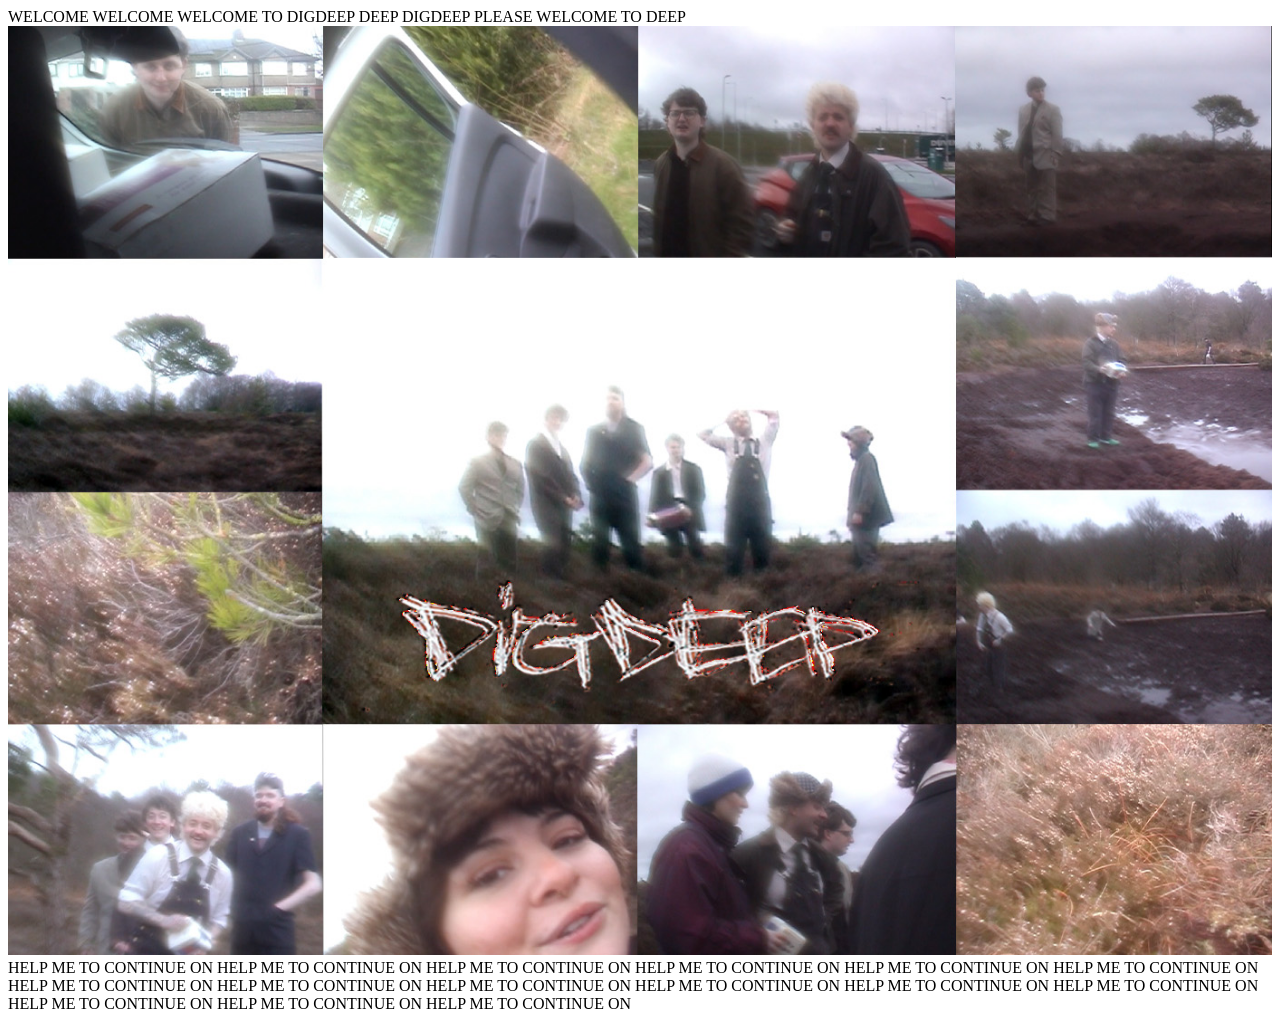
==== index.html @ 54b3387f "Update index.html" ====
<!DOCTYPE html>
<html>
<meta name="viewport" content="width=device-width, initial-scale=1.0" data-next-head="">
<link rel="stylesheet" href="css/style.css">
<head>
    <title>Digdeep band></title>
    <a>WELCOME WELCOME WELCOME TO DIGDEEP DEEP DIGDEEP PLEASE WELCOME TO DEEP</a>
</head>

<body>
    <div class="container">
        <img src="digdeep/images/DIGDEEPSQUARES.jpg" alt="test " style="width:100%;">
        <div class="centered">HELP ME TO CONTINUE ON
            HELP ME TO CONTINUE ON HELP ME TO CONTINUE ON HELP ME TO CONTINUE ON
            HELP ME TO CONTINUE ON
            HELP ME TO CONTINUE ON
            HELP ME TO CONTINUE ON
            HELP ME TO CONTINUE ON
            HELP ME TO CONTINUE ON
            HELP ME TO CONTINUE ON
            HELP ME TO CONTINUE ON
            HELP ME TO CONTINUE ON
            HELP ME TO CONTINUE ON
            HELP ME TO CONTINUE ON
            HELP ME TO CONTINUE ON
            
        </div>
    </div>
</body>

</html>
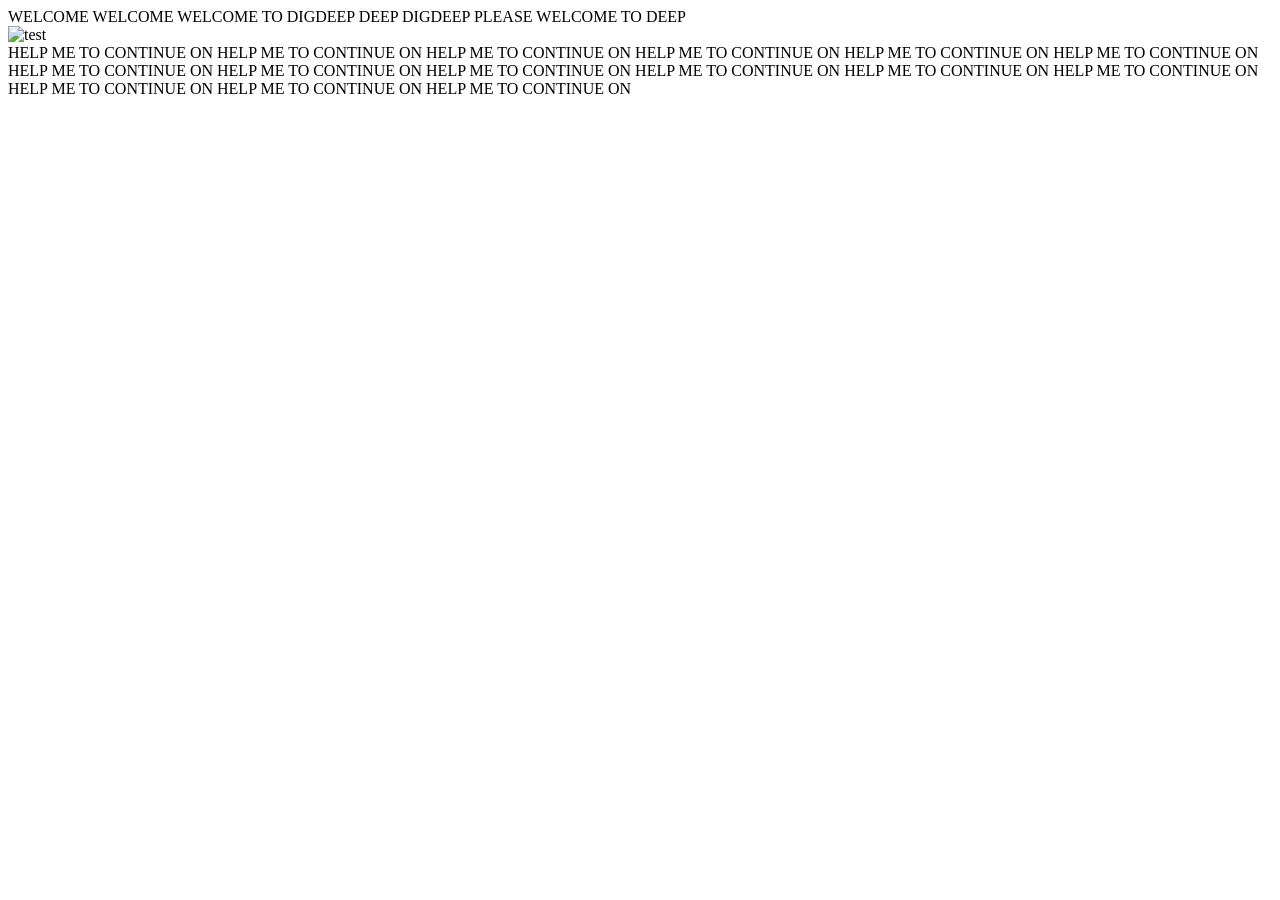
==== commit 7fe899f9: "Update index.html" ====
--- a/index.html
+++ b/index.html
@@ -9,7 +9,7 @@
 
 <body>
     <div class="container">
-        <img src="digdeep/images/DIGDEEPSQUARES.jpg" alt="test " style="width:100%;">
+        <img src="digdeep/images/DIGDEEPSQUARES" alt="test " style="width:100;">
         <div class="centered">HELP ME TO CONTINUE ON
             HELP ME TO CONTINUE ON HELP ME TO CONTINUE ON HELP ME TO CONTINUE ON
             HELP ME TO CONTINUE ON
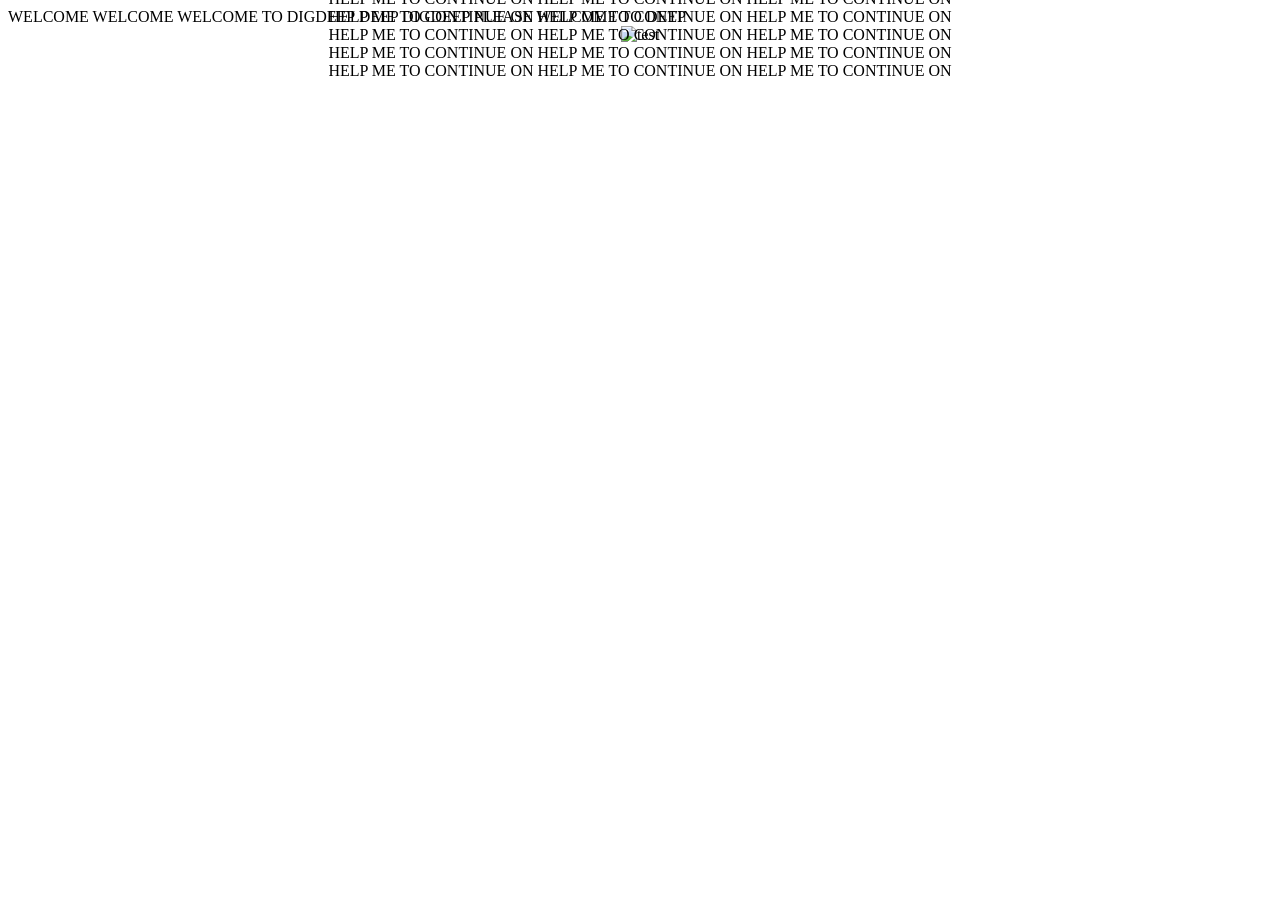
==== commit 62bbb104: "Update index.html" ====
--- a/index.html
+++ b/index.html
@@ -1,7 +1,7 @@
 <!DOCTYPE html>
 <html>
 <meta name="viewport" content="width=device-width, initial-scale=1.0" data-next-head="">
-<link rel="stylesheet" href="css/style.css">
+<link rel="stylesheet" href="digdeep/css/style.css">
 <head>
     <title>Digdeep band></title>
     <a>WELCOME WELCOME WELCOME TO DIGDEEP DEEP DIGDEEP PLEASE WELCOME TO DEEP</a>
--- a/digdeep/css/style.css
+++ b/digdeep/css/style.css
@@ -0,0 +1,14 @@
+
+.container {
+  position: relative;
+  text-align: center;
+  color: black;
+}
+
+.centered {
+  position: absolute;
+  top: 50%;
+  left: 50%;
+  transform: translate(-50%, -50%);
+}
+
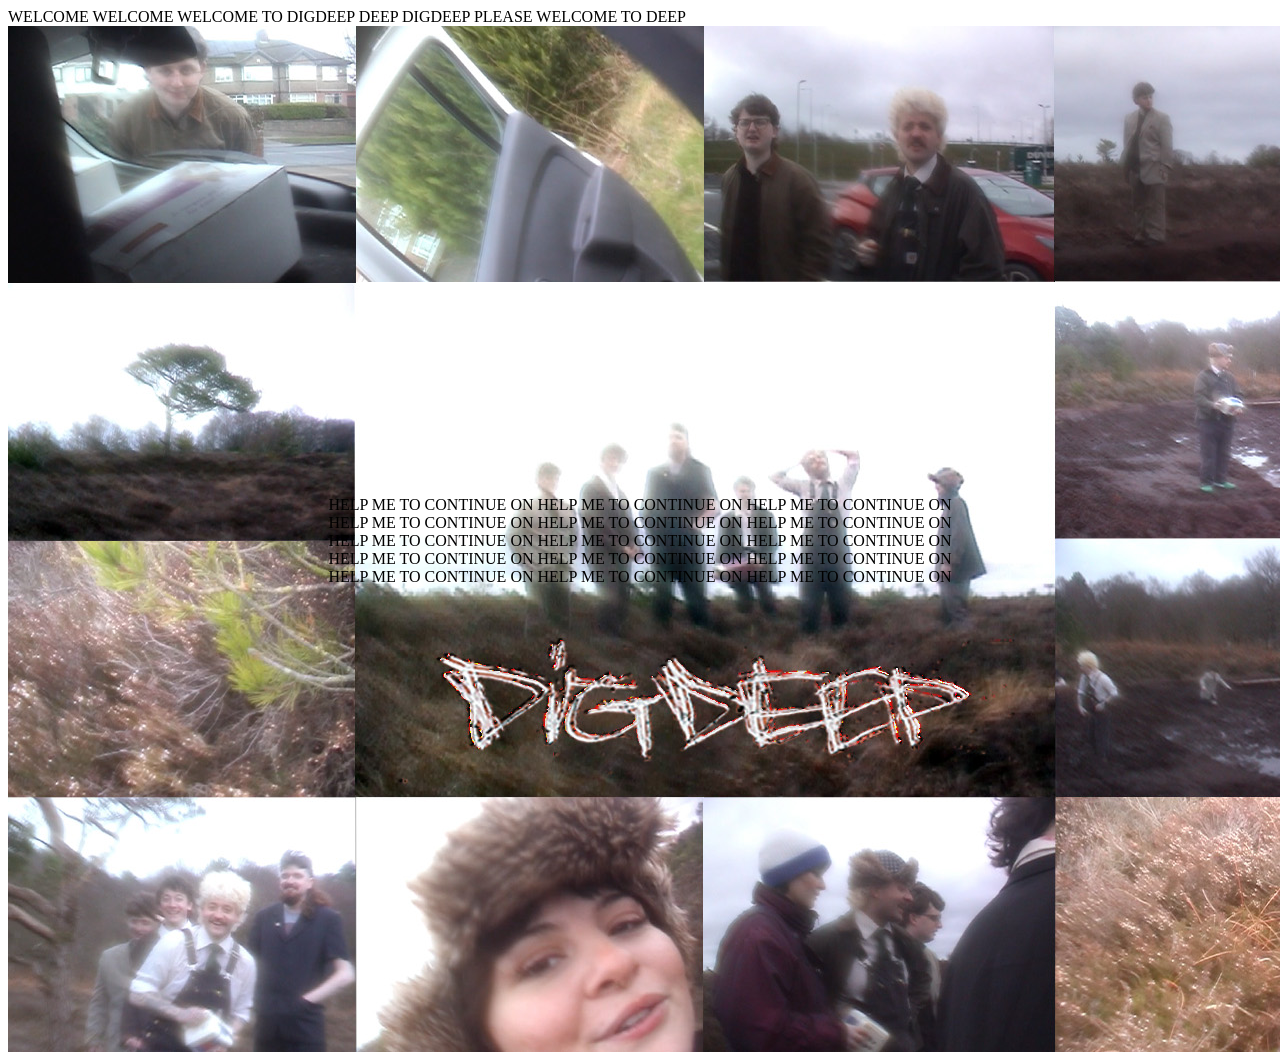
==== commit 696ffcf0: "Update index.html" ====
--- a/index.html
+++ b/index.html
@@ -9,7 +9,7 @@
 
 <body>
     <div class="container">
-        <img src="digdeep/images/DIGDEEPSQUARES" alt="test " style="width:100;">
+        <img src="digdeep/images/DIGDEEPSQUARES.jpg" alt="test " style="width:100;">
         <div class="centered">HELP ME TO CONTINUE ON
             HELP ME TO CONTINUE ON HELP ME TO CONTINUE ON HELP ME TO CONTINUE ON
             HELP ME TO CONTINUE ON
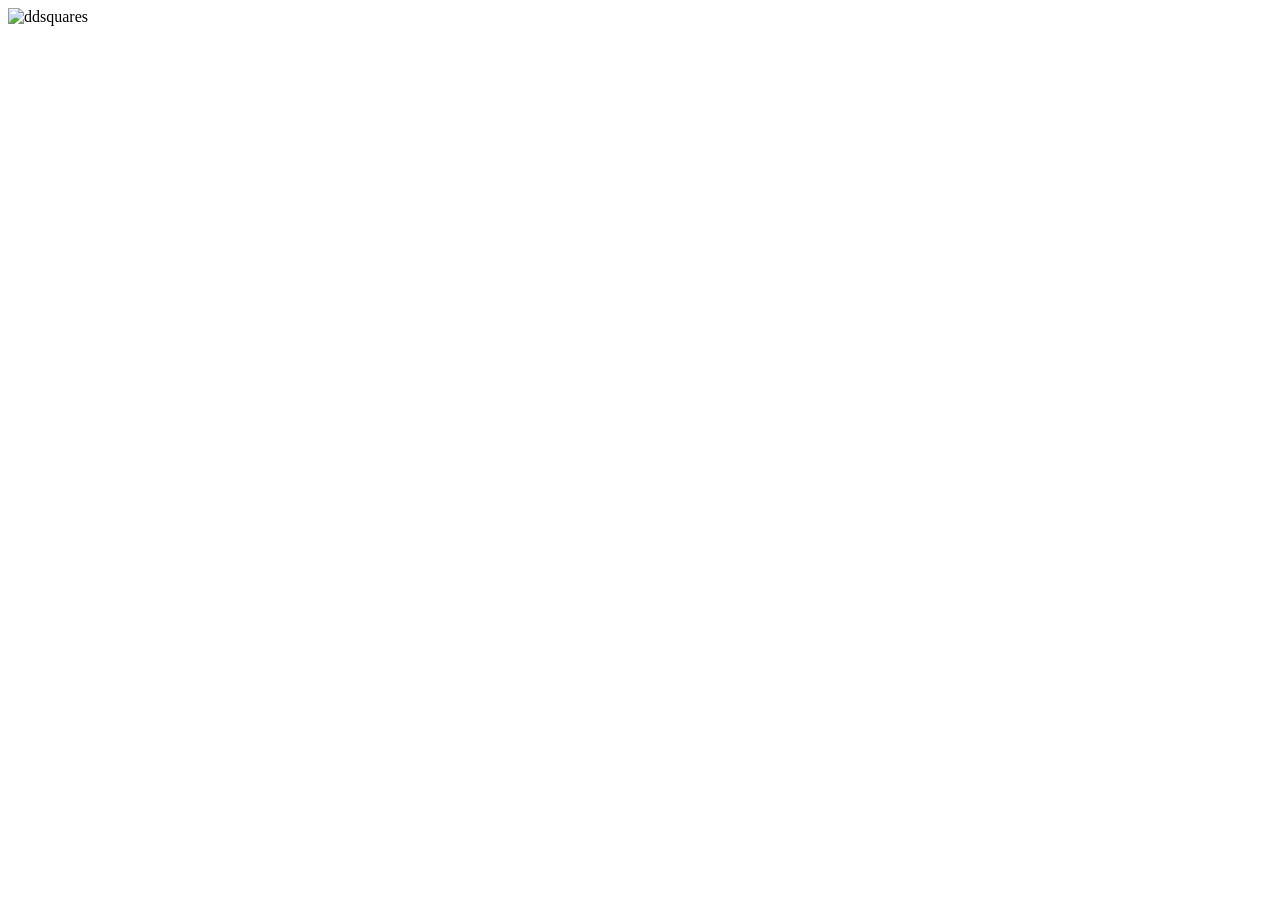
==== commit 5c294f70: "Add files via upload" ====
--- a/index.html
+++ b/index.html
@@ -1,31 +1,31 @@
 <!DOCTYPE html>
 <html>
 <meta name="viewport" content="width=device-width, initial-scale=1.0" data-next-head="">
-<link rel="stylesheet" href="digdeep/css/style.css">
+<link rel="stylesheet" href="css/style.css">
+
 <head>
     <title>Digdeep band></title>
-    <a>WELCOME WELCOME WELCOME TO DIGDEEP DEEP DIGDEEP PLEASE WELCOME TO DEEP</a>
 </head>
 
 <body>
+
+    <style>
+        body {
+            background-image: url('images/fly\ thresh.jpg');
+            background-size: auto;
+        }
+    </style>
+
     <div class="container">
-        <img src="digdeep/images/DIGDEEPSQUARES.jpg" alt="test " style="width:100;">
-        <div class="centered">HELP ME TO CONTINUE ON
-            HELP ME TO CONTINUE ON HELP ME TO CONTINUE ON HELP ME TO CONTINUE ON
-            HELP ME TO CONTINUE ON
-            HELP ME TO CONTINUE ON
-            HELP ME TO CONTINUE ON
-            HELP ME TO CONTINUE ON
-            HELP ME TO CONTINUE ON
-            HELP ME TO CONTINUE ON
-            HELP ME TO CONTINUE ON
-            HELP ME TO CONTINUE ON
-            HELP ME TO CONTINUE ON
-            HELP ME TO CONTINUE ON
-            HELP ME TO CONTINUE ON
-            
+        <img src="images/DIGDEEPSQUARES.jpg" alt="ddsquares" style="width:50%; margin-top: 0%;">
+        <div class="centered">
         </div>
     </div>
+
+    <div class="flyVideoPopUp" onclick="myFunction()">
+        <span class="popuptext" id="flyPopUp"></span>
+    </div>
+
 </body>
 
-</html>
+</html>
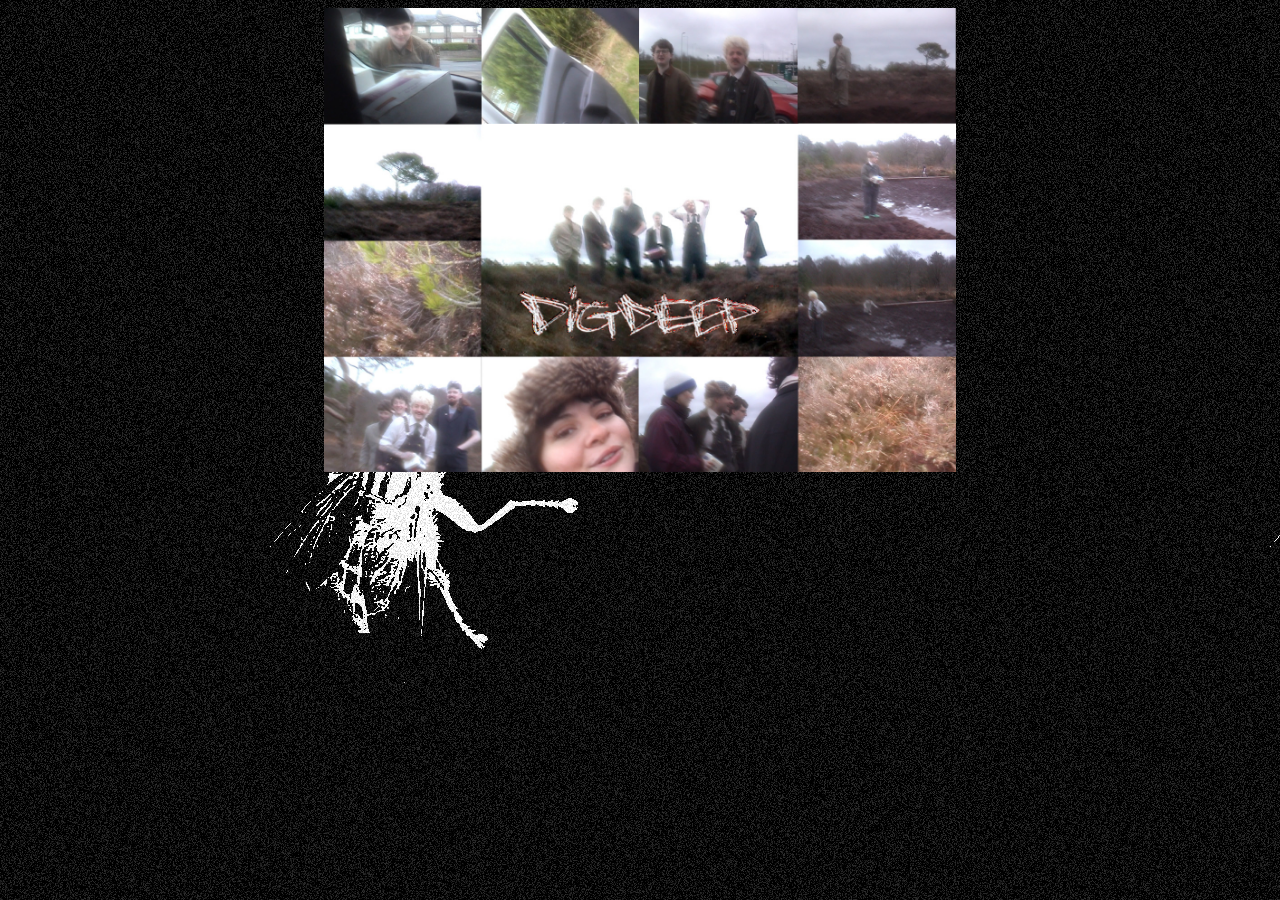
==== commit 6b8112ad: "Update index.html" ====
--- a/index.html
+++ b/index.html
@@ -1,9 +1,10 @@
 <!DOCTYPE html>
 <html>
-<meta name="viewport" content="width=device-width, initial-scale=1.0" data-next-head="">
+
 <link rel="stylesheet" href="css/style.css">
 
 <head>
+    <meta name="viewport" content="width=device-width, initial-scale=1.0">
     <title>Digdeep band></title>
 </head>
 
@@ -28,4 +29,4 @@
 
 </body>
 
-</html>+</html>
--- a/css/style.css
+++ b/css/style.css
@@ -0,0 +1,16 @@
+
+
+.container {
+  position: relative;
+  text-align: center;
+  color: black;
+}
+
+
+.centered {
+  position: absolute;
+  top: 50%;
+  left: 50%;
+  transform: translate(-50%, -50%);
+}
+
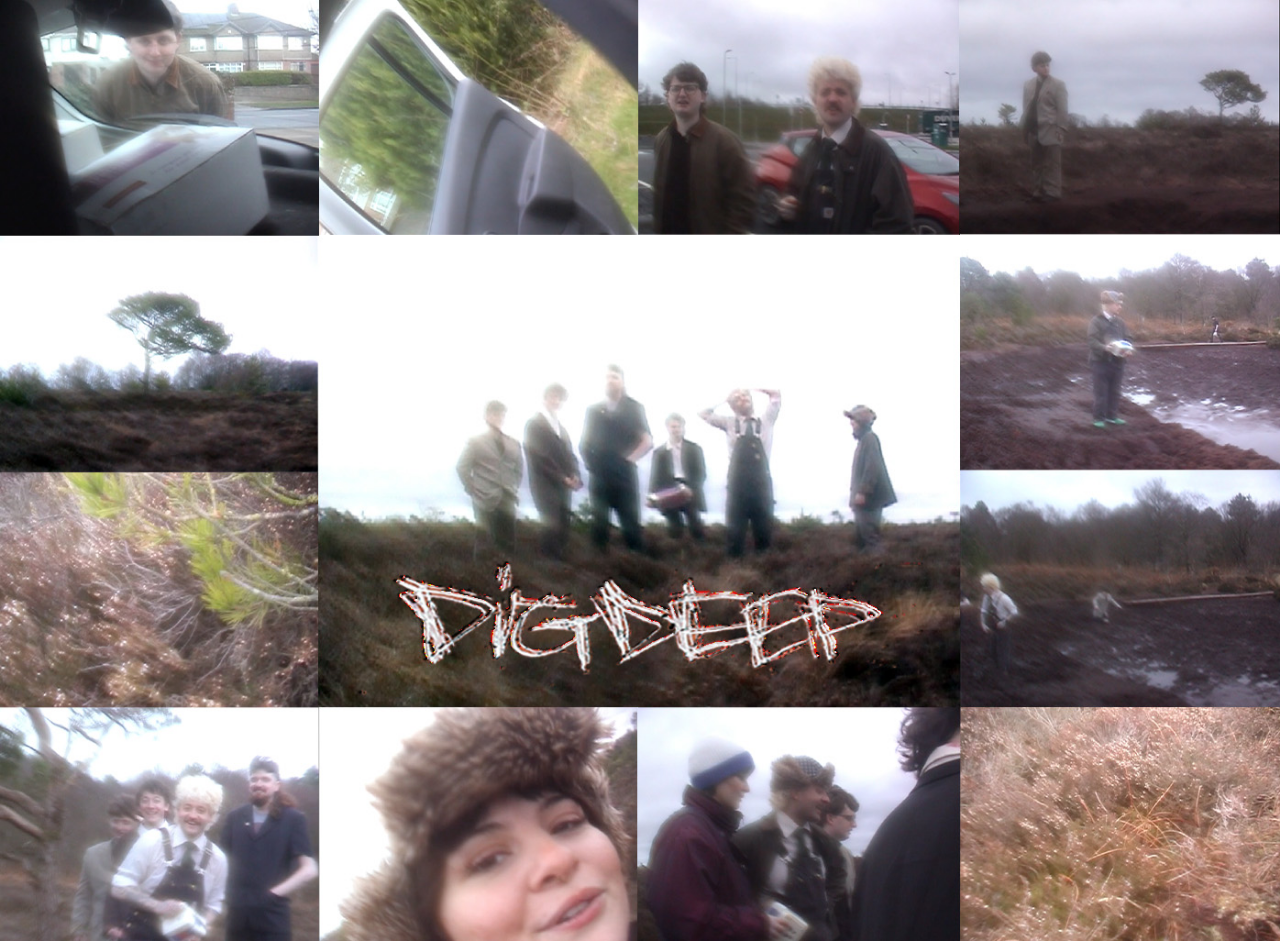
==== commit 3d62382e: "Add files via upload" ====
--- a/index.html
+++ b/index.html
@@ -1,32 +1,187 @@
 <!DOCTYPE html>
 <html>
+<link rel="stylesheet" href="style/style.css">
 
-<link rel="stylesheet" href="css/style.css">
 
 <head>
+    <meta charset="UTF-8">
     <meta name="viewport" content="width=device-width, initial-scale=1.0">
+
     <title>Digdeep band></title>
+
+    <style>
+        body {
+            margin: 0;
+            height: 100vh;
+            background-image: url('images/flythresh.jpg');
+            background-size: cover;
+            background-position: center;
+            background-attachment: fixed;
+        }
+
+        .popup {
+            position: fixed;
+            width: 280px;
+            padding: 15px;
+            background: black;
+            color: white;
+            border: 3px solid yellow;
+            box-shadow: 0 0 15px yellow;
+            animation: flicker 0.01s infinite alternate;
+            z-index: 9999;
+            cursor: move;
+            /* Show move cursor */
+        }
+
+        .popup h2 {
+            margin: 0 0 10px;
+            font-size: 18px;
+        }
+
+        .popup img {
+            max-width: 100%;
+            /* Fit inside popup width */
+            height: auto;
+            /* Keep aspect ratio */
+            display: block;
+            margin-bottom: 10px;
+            border: 2px solid white;
+        }
+
+        .popup button {
+            background: yellow;
+            border: none;
+            padding: 5px 10px;
+            cursor: pointer;
+            font-weight: bold;
+        }
+
+        @keyframes flicker {
+            from {
+                opacity: 1;
+            }
+
+            to {
+                opacity: 0.7;
+            }
+        }
+    </style>
+
+
+
 </head>
 
 <body>
+    <script>
 
-    <style>
-        body {
-            background-image: url('images/fly\ thresh.jpg');
-            background-size: auto;
+
+
+        function createPopup(title, message, imageUrl, soundUrl) {
+            const popup = document.createElement("div");
+            popup.className = "popup";
+            popup.style.top = Math.random() * (window.innerHeight - 180) + "px";
+            popup.style.left = Math.random() * (window.innerWidth - 300) + "px";
+
+            const titleEl = document.createElement("h2");
+            titleEl.textContent = title;
+            popup.appendChild(titleEl);
+
+            if (imageUrl) {
+                const img = document.createElement("img");
+                img.src = imageUrl;
+                img.alt = "Popup Image";
+                popup.appendChild(img);
+            }
+
+            const msg = document.createElement("p");
+            msg.textContent = message;
+            popup.appendChild(msg);
+
+            // ✅ Create audio once (but do NOT autoplay)
+            let audio = null;
+            if (soundUrl) {
+                try {
+                    audio = new Audio(soundUrl);
+                    audio.preload = "auto";
+                } catch (e) {
+                    console.error("Invalid sound file:", e);
+                }
+            }
+
+            const btn = document.createElement("button");
+            btn.textContent = "CLICK TO SWAT ME";
+
+            // ✅ Play sound on user interaction (browser-safe)
+            btn.onclick = () => {
+                if (audio) {
+                    audio.currentTime = 0;
+                    audio.play().catch(err => {
+                        console.warn("User-initiated sound failed:", err);
+                    });
+                }
+                popup.remove();
+            };
+
+            popup.appendChild(btn);
+            document.body.appendChild(popup);
+
+            makeDraggable(popup);
         }
-    </style>
+
+
+        /**
+         * Makes an element draggable by mouse.
+         */
+        function makeDraggable(el) {
+            let offsetX = 0, offsetY = 0, isDragging = false;
+
+            el.addEventListener("mousedown", (e) => {
+                isDragging = true;
+                offsetX = e.clientX - el.offsetLeft;
+                offsetY = e.clientY - el.offsetTop;
+                el.style.zIndex = 10000; // Bring to front
+            });
+
+            document.addEventListener("mousemove", (e) => {
+                if (isDragging) {
+                    el.style.left = (e.clientX - offsetX) + "px";
+                    el.style.top = (e.clientY - offsetY) + "px";
+                }
+            });
+
+            document.addEventListener("mouseup", () => {
+                isDragging = false;
+            });
+        }
+        // Example popups
+        const popupsData = [
+            { title: "FLY ALERT", message: "SWAT ME", imageUrl: "images/flythresh.jpg", soundUrl: "sounds/fly.m4a" },
+            { title: "FLY ALERT", message: "OVER HERE", imageUrl: "images/flythresh.jpg", soundUrl: "sounds/fly.m4a" },
+            { title: "FLY ALERT", message: "IM HERE", imageUrl: "images/flythresh.jpg", soundUrl: "sounds/fly.m4a" },
+            { title: "FLY ALERT", message: "HERE", imageUrl: "images/flythresh.jpg", soundUrl: "sounds/fly.m4a" },
+            { title: "FLY ALERT", message: "SWAT ME DUMBASS", imageUrl: "images/flythresh.jpg", soundUrl: "sounds/fly.m4a" },
+
+        ];
+
+        // Show them one by one
+        let index = 0;
+        const interval = setInterval(() => {
+            const data = popupsData[index];
+            createPopup(data.title, data.message, data.imageUrl, data.soundUrl);
+            index++;
+            if (index >= popupsData.length) clearInterval(interval);
+        }, 3000);
+    </script>
+
 
     <div class="container">
-        <img src="images/DIGDEEPSQUARES.jpg" alt="ddsquares" style="width:50%; margin-top: 0%;">
+        <img src="images/DIGDEEPSQUARES.jpg" alt="ddsquares" style="width:100%;">
         <div class="centered">
+
         </div>
     </div>
 
-    <div class="flyVideoPopUp" onclick="myFunction()">
-        <span class="popuptext" id="flyPopUp"></span>
-    </div>
 
 </body>
 
-</html>
+</html>
